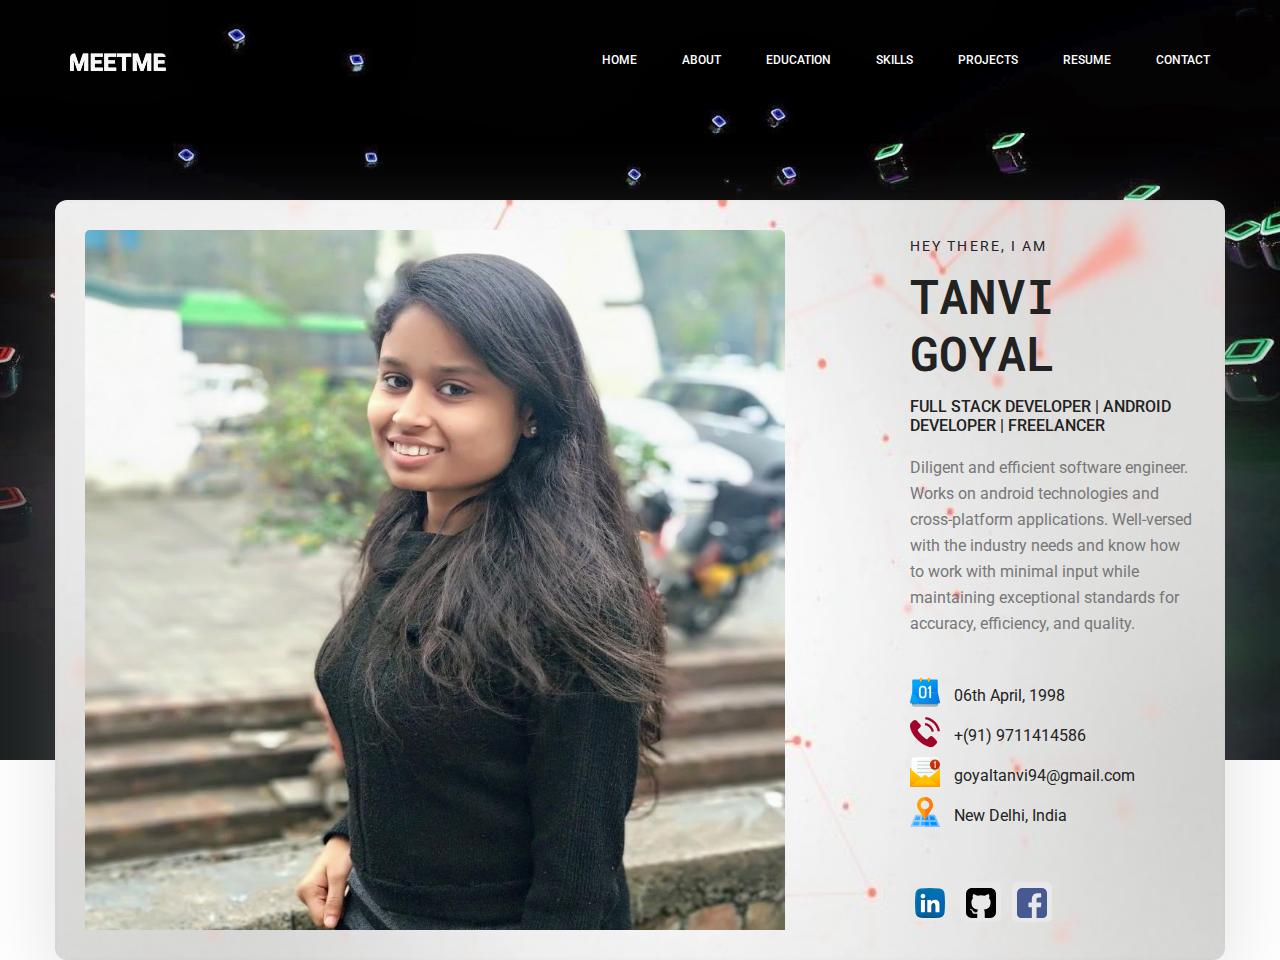
==== index.html @ 6b0bdce3 "Initial Commit" ====
<!doctype html>
<html lang="en">
    <head>
        <!-- Required meta tags -->
        <meta charset="utf-8">
        <meta name="viewport" content="width=device-width, initial-scale=1, shrink-to-fit=no">
        <link rel="icon" href="img/favicon.png" type="image/png">
        <title>Tanvi Goyal</title>
		<!-- Bootstrap CSS -->
		<link href="https://fonts.googleapis.com/css?family=Roboto+Mono" rel="stylesheet">
        <link rel="stylesheet" href="css/bootstrap.css">
        <link rel="stylesheet" href="vendors/linericon/style.css">
        <link rel="stylesheet" href="css/font-awesome.min.css">
        <link rel="stylesheet" href="vendors/owl-carousel/owl.carousel.min.css">
        <link rel="stylesheet" href="vendors/lightbox/simpleLightbox.css">
        <link rel="stylesheet" href="vendors/nice-select/css/nice-select.css">
        <link rel="stylesheet" href="vendors/animate-css/animate.css">
        <link rel="stylesheet" href="vendors/popup/magnific-popup.css">
        <link rel="stylesheet" href="vendors/flaticon/flaticon.css">
        <!-- main css -->
        <link rel="stylesheet" href="css/style.css">
        <link rel="stylesheet" href="css/responsive.css">
    </head>
    <body>
        
        <!--================Header Menu Area =================-->
        <header class="header_area">
            <div class="main_menu">
            	<nav class="navbar navbar-expand-lg navbar-light">
					<div class="container box_1620">
						<!-- Brand and toggle get grouped for better mobile display -->
						<a class="navbar-brand logo_h" href="index.html"><img src="img/logo.png" alt=""></a>
						<button class="navbar-toggler" type="button" data-toggle="collapse" data-target="#navbarSupportedContent" aria-controls="navbarSupportedContent" aria-expanded="false" aria-label="Toggle navigation">
							<span class="icon-bar"></span>
							<span class="icon-bar"></span>
							<span class="icon-bar"></span>
						</button>
						<!-- Collect the nav links, forms, and other content for toggling -->
						<div class="collapse navbar-collapse offset" id="navbarSupportedContent">
							<ul class="nav navbar-nav menu_nav ml-auto">
								<li class="nav-item active"><a class="nav-link" href="index.html">Home</a></li> 
								<li class="nav-item"><a class="nav-link" href="about-us.html">About</a></li> 
								<li class="nav-item"><a class="nav-link" href="education.html">Education</a></li>
								<li class="nav-item"><a class="nav-link" href="skills.html">Skills</a></li>
								<li class="nav-item"><a class="nav-link" href="projects.html">Projects</a></li>
								<li class="nav-item"><a class="nav-link" target="_blank" href="https://drive.google.com/open?id=12aSdVMGt-3EyUS4bukWmZRZyKfa_ncQS">Resume</a></li>  
								<li class="nav-item"><a class="nav-link" href="contact.html">Contact</a></li>
							</ul>
						</div> 
					</div>
            	</nav>
            </div>
        </header>
        <!--================Header Menu Area =================-->
        
        <!--================Home Banner Area =================-->
        <section class="home_banner_area" style="background:url('img/website_background.jpg') no-repeat ; background-size: 100% 100%; ">
           	<div class="container box_1620" style="background:url('img/home_background.jpg') no-repeat ; background-size: 100% 100%; ">
           		<div class="banner_inner d-flex align-items-center" >
					<div class="banner_content">
						<div class="media">
							<div class="d-flex">
								<img class="img-fluid"src="img/profile_pic.jpeg" style="height: 700px; width: 700px;" alt="">
							</div>
							<div class="media-body">
								<div class="personal_text">
									<h6>Hey There, I am</h6>
									<h3 class="name">Tanvi Goyal</h3>
									<h4>Full Stack Developer | Android Developer | Freelancer</h4>
									<p>Diligent and efficient software engineer. Works on android
										technologies and cross-platform applications. Well-versed with the
										industry needs and know how to work with minimal input while
										maintaining exceptional standards for accuracy, efficiency, and
										quality.</p>
									<ul class="list ">
										<li class="info-style"><img src="img/calendar.svg" style="height: 30px; width: auto; margin-right: 10px; padding: 0;margin-bottom: 10px"/> 06th April, 1998</li>
										<li class="info-style"><img src="img/telephone.svg" style="height: 30px; width: auto; margin-right: 10px; padding-left: 0;margin-bottom: 10px"/>  +(91) 9711414586</li>
										<li class="info-style"><img src="img/email.svg" style="height: 30px; width: auto; margin-right: 10px; padding-left: 0;margin-bottom: 10px"/> goyaltanvi94@gmail.com</li>
										<li class="info-style"><img src="img/map.svg" style="height: 30px; width: auto; margin-right: 10px; padding-left: 0;margin-bottom: 10px"/> New Delhi, India</li>
									</ul>
									<ul class="list personal_social">
										<li><a href="https://www.linkedin.com/in/tanvi-goyal-2b34b015a/"><img src="img/linkedin.svg" style="height: 30px; width: 30px; "/></a></li>
										<li><a href="https://github.com/Tanvi-Goyal"><img src="img/github-sign.svg" style="height: 30px; width: 30px; "/></a></li>
										<li><a href="https://www.facebook.com/profile.php?id=100012257649419"><img src="img/facebook.svg" style="height: 30px; width: 30px; "/></a></li>
									</ul>
								</div>
							</div>
						</div>
					</div>
				</div>
            </div>
        </section>
        <!--================End Home Banner Area =================-->
        
        <!-- Optional JavaScript -->
        <!-- jQuery first, then Popper.js, then Bootstrap JS -->
        <script src="js/jquery-3.3.1.min.js"></script>
        <script src="js/popper.js"></script>
        <script src="js/bootstrap.min.js"></script>
        <script src="js/stellar.js"></script>
        <script src="vendors/lightbox/simpleLightbox.min.js"></script>
        <script src="vendors/nice-select/js/jquery.nice-select.min.js"></script>
        <script src="vendors/isotope/imagesloaded.pkgd.min.js"></script>
        <script src="vendors/isotope/isotope.pkgd.min.js"></script>
        <script src="vendors/owl-carousel/owl.carousel.min.js"></script>
        <script src="vendors/popup/jquery.magnific-popup.min.js"></script>
        <script src="js/jquery.ajaxchimp.min.js"></script>
        <script src="vendors/counter-up/jquery.waypoints.min.js"></script>
        <script src="vendors/counter-up/jquery.counterup.min.js"></script>
        <script src="js/mail-script.js"></script>
        <script src="js/theme.js"></script>
    </body>
</html>
---- vendors/linericon/style.css ----
@font-face {
	font-family: 'Linearicons-Free';
	src:url('fonts/Linearicons-Free.eot?w118d');
	src:url('fonts/Linearicons-Free.eot?#iefixw118d') format('embedded-opentype'),
		url('fonts/Linearicons-Free.woff2?w118d') format('woff2'),
		url('fonts/Linearicons-Free.woff?w118d') format('woff'),
		url('fonts/Linearicons-Free.ttf?w118d') format('truetype'),
		url('fonts/Linearicons-Free.svg?w118d#Linearicons-Free') format('svg');
	font-weight: normal;
	font-style: normal;
}

.lnr {
	font-family: 'Linearicons-Free';
	speak: none;
	font-style: normal;
	font-weight: normal;
	font-variant: normal;
	text-transform: none;
	line-height: 1;

	/* Better Font Rendering =========== */
	-webkit-font-smoothing: antialiased;
	-moz-osx-font-smoothing: grayscale;
}

.lnr-home:before {
	content: "\e800";
}
.lnr-apartment:before {
	content: "\e801";
}
.lnr-pencil:before {
	content: "\e802";
}
.lnr-magic-wand:before {
	content: "\e803";
}
.lnr-drop:before {
	content: "\e804";
}
.lnr-lighter:before {
	content: "\e805";
}
.lnr-poop:before {
	content: "\e806";
}
.lnr-sun:before {
	content: "\e807";
}
.lnr-moon:before {
	content: "\e808";
}
.lnr-cloud:before {
	content: "\e809";
}
.lnr-cloud-upload:before {
	content: "\e80a";
}
.lnr-cloud-download:before {
	content: "\e80b";
}
.lnr-cloud-sync:before {
	content: "\e80c";
}
.lnr-cloud-check:before {
	content: "\e80d";
}
.lnr-database:before {
	content: "\e80e";
}
.lnr-lock:before {
	content: "\e80f";
}
.lnr-cog:before {
	content: "\e810";
}
.lnr-trash:before {
	content: "\e811";
}
.lnr-dice:before {
	content: "\e812";
}
.lnr-heart:before {
	content: "\e813";
}
.lnr-star:before {
	content: "\e814";
}
.lnr-star-half:before {
	content: "\e815";
}
.lnr-star-empty:before {
	content: "\e816";
}
.lnr-flag:before {
	content: "\e817";
}
.lnr-envelope:before {
	content: "\e818";
}
.lnr-paperclip:before {
	content: "\e819";
}
.lnr-inbox:before {
	content: "\e81a";
}
.lnr-eye:before {
	content: "\e81b";
}
.lnr-printer:before {
	content: "\e81c";
}
.lnr-file-empty:before {
	content: "\e81d";
}
.lnr-file-add:before {
	content: "\e81e";
}
.lnr-enter:before {
	content: "\e81f";
}
.lnr-exit:before {
	content: "\e820";
}
.lnr-graduation-hat:before {
	content: "\e821";
}
.lnr-license:before {
	content: "\e822";
}
.lnr-music-note:before {
	content: "\e823";
}
.lnr-film-play:before {
	content: "\e824";
}
.lnr-camera-video:before {
	content: "\e825";
}
.lnr-camera:before {
	content: "\e826";
}
.lnr-picture:before {
	content: "\e827";
}
.lnr-book:before {
	content: "\e828";
}
.lnr-bookmark:before {
	content: "\e829";
}
.lnr-user:before {
	content: "\e82a";
}
.lnr-users:before {
	content: "\e82b";
}
.lnr-shirt:before {
	content: "\e82c";
}
.lnr-store:before {
	content: "\e82d";
}
.lnr-cart:before {
	content: "\e82e";
}
.lnr-tag:before {
	content: "\e82f";
}
.lnr-phone-handset:before {
	content: "\e830";
}
.lnr-phone:before {
	content: "\e831";
}
.lnr-pushpin:before {
	content: "\e832";
}
.lnr-map-marker:before {
	content: "\e833";
}
.lnr-map:before {
	content: "\e834";
}
.lnr-location:before {
	content: "\e835";
}
.lnr-calendar-full:before {
	content: "\e836";
}
.lnr-keyboard:before {
	content: "\e837";
}
.lnr-spell-check:before {
	content: "\e838";
}
.lnr-screen:before {
	content: "\e839";
}
.lnr-smartphone:before {
	content: "\e83a";
}
.lnr-tablet:before {
	content: "\e83b";
}
.lnr-laptop:before {
	content: "\e83c";
}
.lnr-laptop-phone:before {
	content: "\e83d";
}
.lnr-power-switch:before {
	content: "\e83e";
}
.lnr-bubble:before {
	content: "\e83f";
}
.lnr-heart-pulse:before {
	content: "\e840";
}
.lnr-construction:before {
	content: "\e841";
}
.lnr-pie-chart:before {
	content: "\e842";
}
.lnr-chart-bars:before {
	content: "\e843";
}
.lnr-gift:before {
	content: "\e844";
}
.lnr-diamond:before {
	content: "\e845";
}
.lnr-linearicons:before {
	content: "\e846";
}
.lnr-dinner:before {
	content: "\e847";
}
.lnr-coffee-cup:before {
	content: "\e848";
}
.lnr-leaf:before {
	content: "\e849";
}
.lnr-paw:before {
	content: "\e84a";
}
.lnr-rocket:before {
	content: "\e84b";
}
.lnr-briefcase:before {
	content: "\e84c";
}
.lnr-bus:before {
	content: "\e84d";
}
.lnr-car:before {
	content: "\e84e";
}
.lnr-train:before {
	content: "\e84f";
}
.lnr-bicycle:before {
	content: "\e850";
}
.lnr-wheelchair:before {
	content: "\e851";
}
.lnr-select:before {
	content: "\e852";
}
.lnr-earth:before {
	content: "\e853";
}
.lnr-smile:before {
	content: "\e854";
}
.lnr-sad:before {
	content: "\e855";
}
.lnr-neutral:before {
	content: "\e856";
}
.lnr-mustache:before {
	content: "\e857";
}
.lnr-alarm:before {
	content: "\e858";
}
.lnr-bullhorn:before {
	content: "\e859";
}
.lnr-volume-high:before {
	content: "\e85a";
}
.lnr-volume-medium:before {
	content: "\e85b";
}
.lnr-volume-low:before {
	content: "\e85c";
}
.lnr-volume:before {
	content: "\e85d";
}
.lnr-mic:before {
	content: "\e85e";
}
.lnr-hourglass:before {
	content: "\e85f";
}
.lnr-undo:before {
	content: "\e860";
}
.lnr-redo:before {
	content: "\e861";
}
.lnr-sync:before {
	content: "\e862";
}
.lnr-history:before {
	content: "\e863";
}
.lnr-clock:before {
	content: "\e864";
}
.lnr-download:before {
	content: "\e865";
}
.lnr-upload:before {
	content: "\e866";
}
.lnr-enter-down:before {
	content: "\e867";
}
.lnr-exit-up:before {
	content: "\e868";
}
.lnr-bug:before {
	content: "\e869";
}
.lnr-code:before {
	content: "\e86a";
}
.lnr-link:before {
	content: "\e86b";
}
.lnr-unlink:before {
	content: "\e86c";
}
.lnr-thumbs-up:before {
	content: "\e86d";
}
.lnr-thumbs-down:before {
	content: "\e86e";
}
.lnr-magnifier:before {
	content: "\e86f";
}
.lnr-cross:before {
	content: "\e870";
}
.lnr-menu:before {
	content: "\e871";
}
.lnr-list:before {
	content: "\e872";
}
.lnr-chevron-up:before {
	content: "\e873";
}
.lnr-chevron-down:before {
	content: "\e874";
}
.lnr-chevron-left:before {
	content: "\e875";
}
.lnr-chevron-right:before {
	content: "\e876";
}
.lnr-arrow-up:before {
	content: "\e877";
}
.lnr-arrow-down:before {
	content: "\e878";
}
.lnr-arrow-left:before {
	content: "\e879";
}
.lnr-arrow-right:before {
	content: "\e87a";
}
.lnr-move:before {
	content: "\e87b";
}
.lnr-warning:before {
	content: "\e87c";
}
.lnr-question-circle:before {
	content: "\e87d";
}
.lnr-menu-circle:before {
	content: "\e87e";
}
.lnr-checkmark-circle:before {
	content: "\e87f";
}
.lnr-cross-circle:before {
	content: "\e880";
}
.lnr-plus-circle:before {
	content: "\e881";
}
.lnr-circle-minus:before {
	content: "\e882";
}
.lnr-arrow-up-circle:before {
	content: "\e883";
}
.lnr-arrow-down-circle:before {
	content: "\e884";
}
.lnr-arrow-left-circle:before {
	content: "\e885";
}
.lnr-arrow-right-circle:before {
	content: "\e886";
}
.lnr-chevron-up-circle:before {
	content: "\e887";
}
.lnr-chevron-down-circle:before {
	content: "\e888";
}
.lnr-chevron-left-circle:before {
	content: "\e889";
}
.lnr-chevron-right-circle:before {
	content: "\e88a";
}
.lnr-crop:before {
	content: "\e88b";
}
.lnr-frame-expand:before {
	content: "\e88c";
}
.lnr-frame-contract:before {
	content: "\e88d";
}
.lnr-layers:before {
	content: "\e88e";
}
.lnr-funnel:before {
	content: "\e88f";
}
.lnr-text-format:before {
	content: "\e890";
}
.lnr-text-format-remove:before {
	content: "\e891";
}
.lnr-text-size:before {
	content: "\e892";
}
.lnr-bold:before {
	content: "\e893";
}
.lnr-italic:before {
	content: "\e894";
}
.lnr-underline:before {
	content: "\e895";
}
.lnr-strikethrough:before {
	content: "\e896";
}
.lnr-highlight:before {
	content: "\e897";
}
.lnr-text-align-left:before {
	content: "\e898";
}
.lnr-text-align-center:before {
	content: "\e899";
}
.lnr-text-align-right:before {
	content: "\e89a";
}
.lnr-text-align-justify:before {
	content: "\e89b";
}
.lnr-line-spacing:before {
	content: "\e89c";
}
.lnr-indent-increase:before {
	content: "\e89d";
}
.lnr-indent-decrease:before {
	content: "\e89e";
}
.lnr-pilcrow:before {
	content: "\e89f";
}
.lnr-direction-ltr:before {
	content: "\e8a0";
}
.lnr-direction-rtl:before {
	content: "\e8a1";
}
.lnr-page-break:before {
	content: "\e8a2";
}
.lnr-sort-alpha-asc:before {
	content: "\e8a3";
}
.lnr-sort-amount-asc:before {
	content: "\e8a4";
}
.lnr-hand:before {
	content: "\e8a5";
}
.lnr-pointer-up:before {
	content: "\e8a6";
}
.lnr-pointer-right:before {
	content: "\e8a7";
}
.lnr-pointer-down:before {
	content: "\e8a8";
}
.lnr-pointer-left:before {
	content: "\e8a9";
}
---- vendors/lightbox/simpleLightbox.css ----
.slbOverlay, .slbWrapOuter, .slbWrap {
  position: fixed;
  top: 0;
  right: 0;
  bottom: 0;
  left: 0;
}

.slbOverlay {
  overflow: hidden;
  z-index: 2000;
  background-color: #000;
  opacity: 0.7;
  filter: alpha(opacity=70);
  -webkit-animation: slbOverlay 0.5s;
  -moz-animation: slbOverlay 0.5s;
  animation: slbOverlay 0.5s;
}

.slbWrapOuter {
  overflow-x: hidden;
  overflow-y: auto;
  z-index: 2010;
}

.slbWrap {
  position: absolute;
  text-align: center;
}

.slbWrap:before {
  content: "";
  display: inline-block;
  height: 100%;
  vertical-align: middle;
}

.slbContentOuter {
  display: inline-block;
  vertical-align: middle;
  margin: 0px auto;
  padding: 0 1em;
  box-sizing: border-box;
  z-index: 2020;
  text-align: left;
  max-width: 100%;
}

.slbContentEl .slbContentOuter {
  padding: 5em 1em;
}

.slbContent {
  position: relative;
}

.slbContentEl .slbContent {
  -webkit-animation: slbEnter 0.3s;
  -moz-animation: slbEnter 0.3s;
  animation: slbEnter 0.3s;
  background-color: #fff;
  box-shadow: 0 0.2em 1em rgba(0, 0, 0, 0.4);
}

.slbImageWrap {
  -webkit-animation: slbEnter 0.3s;
  -moz-animation: slbEnter 0.3s;
  animation: slbEnter 0.3s;
  position: relative;
}

.slbImageWrap:after {
  content: "";
  position: absolute;
  left: 0;
  right: 0;
  top: 5em;
  bottom: 5em;
  display: block;
  z-index: -1;
  box-shadow: 0 0.2em 1em rgba(0, 0, 0, 0.6);
  background-color: #FFF;
}

.slbImage {
  width: auto;
  max-width: 100%;
  height: auto;
  display: block;
  line-height: 0;
  box-sizing: border-box;
  padding: 5em 0;
  margin: 0 auto;
}

.slbCaption {
  display: inline-block;
  max-width: 100%;
  overflow: hidden;
  text-overflow: ellipsis;
  white-space: nowrap;
  word-wrap: normal;
  font-size: 1.4em;
  position: absolute;
  left: 0;
  right: 0;
  bottom: 0;
  padding: 0.71429em 0;
  color: #fff;
  color: rgba(255, 255, 255, 0.7);
  text-align: center;
}

.slbCloseBtn, .slbArrow {
  margin: 0;
  padding: 0;
  border: 0;
  cursor: pointer;
  background: none;
}

.slbCloseBtn::-moz-focus-inner, .slbArrow::-moz-focus-inner {
  padding: 0;
  border: 0;
}

.slbCloseBtn:hover, .slbArrow:hover {
  opacity: 0.5;
}

.slbCloseBtn:active, .slbArrow:active {
  opacity: 0.8;
}

.slbCloseBtn {
  -webkit-animation: slbEnter 0.3s;
  -moz-animation: slbEnter 0.3s;
  animation: slbEnter 0.3s;
  font-size: 3em;
  width: 1.66667em;
  height: 1.66667em;
  line-height: 1.66667em;
  position: absolute;
  right: -0.33333em;
  top: 0;
  color: #fff;
  color: rgba(255, 255, 255, 0.7);
  text-align: center;
    outline: none;
    box-shadow: none;
}

.slbLoading .slbCloseBtn {
  display: none;
}

.slbLoadingText {
  font-size: 1.4em;
  color: #fff;
  color: rgba(255, 255, 255, 0.9);
}

.slbArrows {
  position: fixed;
  top: 50%;
  left: 0;
  right: 0;
}

.slbLoading .slbArrows {
  display: none;
}

.slbArrow {
  position: absolute;
  top: 50%;
  margin-top: -5em;
  width: 5em;
  height: 10em;
  opacity: 0.7;
  text-indent: -999em;
  overflow: hidden;
    outline: none;
    box-shadow: none;
}

.slbArrow:before {
  content: "";
  position: absolute;
  top: 50%;
  left: 50%;
  margin: -0.8em 0 0 -0.8em;
  border: 0.8em solid transparent;
}

.slbArrow.next {
  right: 0;
}

.slbArrow.next:before {
  border-left-color: #fff;
}

.slbArrow.prev {
  left: 0;
}

.slbArrow.prev:before {
  border-right-color: #fff;
}

.slbIframeCont {
  width: 80em;
  height: 0;
  overflow: hidden;
  padding-top: 56.25%;
  margin: 5em 0;
}

.slbIframe {
  position: absolute;
  top: 0;
  left: 0;
  width: 100%;
  height: 100%;
  box-shadow: 0 0.2em 1em rgba(0, 0, 0, 0.6);
  background: #000;
}

@-webkit-keyframes slbOverlay {
  from {
    opacity: 0;
  }
  to {
    opacity: 0.7;
  }
}

@-moz-keyframes slbOverlay {
  from {
    opacity: 0;
  }
  to {
    opacity: 0.7;
  }
}

@keyframes slbOverlay {
  from {
    opacity: 0;
  }
  to {
    opacity: 0.7;
  }
}

@-webkit-keyframes slbEnter {
  from {
    opacity: 0;
    -webkit-transform: translate3d(0, -1em, 0);
  }
  to {
    opacity: 1;
    -webkit-transform: translate3d(0, 0, 0);
  }
}

@-moz-keyframes slbEnter {
  from {
    opacity: 0;
    -moz-transform: translate3d(0, -1em, 0);
  }
  to {
    opacity: 1;
    -moz-transform: translate3d(0, 0, 0);
  }
}

@keyframes slbEnter {
  from {
    opacity: 0;
    -webkit-transform: translate3d(0, -1em, 0);
    -moz-transform: translate3d(0, -1em, 0);
    -ms-transform: translate3d(0, -1em, 0);
    -o-transform: translate3d(0, -1em, 0);
    transform: translate3d(0, -1em, 0);
  }
  to {
    opacity: 1;
    -webkit-transform: translate3d(0, 0, 0);
    -moz-transform: translate3d(0, 0, 0);
    -ms-transform: translate3d(0, 0, 0);
    -o-transform: translate3d(0, 0, 0);
    transform: translate3d(0, 0, 0);
  }
}
---- vendors/nice-select/css/nice-select.css ----
.nice-select {
  -webkit-tap-highlight-color: transparent;
  background-color: #fff;
  border-radius: 5px;
  border: solid 1px #e8e8e8;
  box-sizing: border-box;
  clear: both;
  cursor: pointer;
  display: block;
  float: left;
  font-family: inherit;
  font-size: 14px;
  font-weight: normal;
  height: 42px;
  line-height: 40px;
  outline: none;
  padding-left: 18px;
  padding-right: 30px;
  position: relative;
  text-align: left !important;
  -webkit-transition: all 0.2s ease-in-out;
  transition: all 0.2s ease-in-out;
  -webkit-user-select: none;
     -moz-user-select: none;
      -ms-user-select: none;
          user-select: none;
  white-space: nowrap;
  width: auto; }
  .nice-select:hover {
    border-color: #dbdbdb; }
  .nice-select:active, .nice-select.open, .nice-select:focus {
    border-color: #999; }
  .nice-select:after {
    border-bottom: 2px solid #999;
    border-right: 2px solid #999;
    content: '';
    display: block;
    height: 5px;
    margin-top: -4px;
    pointer-events: none;
    position: absolute;
    right: 12px;
    top: 50%;
    -webkit-transform-origin: 66% 66%;
        -ms-transform-origin: 66% 66%;
            transform-origin: 66% 66%;
    -webkit-transform: rotate(45deg);
        -ms-transform: rotate(45deg);
            transform: rotate(45deg);
    -webkit-transition: all 0.15s ease-in-out;
    transition: all 0.15s ease-in-out;
    width: 5px; }
  .nice-select.open:after {
    -webkit-transform: rotate(-135deg);
        -ms-transform: rotate(-135deg);
            transform: rotate(-135deg); }
  .nice-select.open .list {
    opacity: 1;
    pointer-events: auto;
    -webkit-transform: scale(1) translateY(0);
        -ms-transform: scale(1) translateY(0);
            transform: scale(1) translateY(0); }
  .nice-select.disabled {
    border-color: #ededed;
    color: #999;
    pointer-events: none; }
    .nice-select.disabled:after {
      border-color: #cccccc; }
  .nice-select.wide {
    width: 100%; }
    .nice-select.wide .list {
      left: 0 !important;
      right: 0 !important; }
  .nice-select.right {
    float: right; }
    .nice-select.right .list {
      left: auto;
      right: 0; }
  .nice-select.small {
    font-size: 12px;
    height: 36px;
    line-height: 34px; }
    .nice-select.small:after {
      height: 4px;
      width: 4px; }
    .nice-select.small .option {
      line-height: 34px;
      min-height: 34px; }
  .nice-select .list {
    background-color: #fff;
    border-radius: 5px;
    box-shadow: 0 0 0 1px rgba(68, 68, 68, 0.11);
    box-sizing: border-box;
    margin-top: 4px;
    opacity: 0;
    overflow: hidden;
    padding: 0;
    pointer-events: none;
    position: absolute;
    top: 100%;
    left: 0;
    -webkit-transform-origin: 50% 0;
        -ms-transform-origin: 50% 0;
            transform-origin: 50% 0;
    -webkit-transform: scale(0.75) translateY(-21px);
        -ms-transform: scale(0.75) translateY(-21px);
            transform: scale(0.75) translateY(-21px);
    -webkit-transition: all 0.2s cubic-bezier(0.5, 0, 0, 1.25), opacity 0.15s ease-out;
    transition: all 0.2s cubic-bezier(0.5, 0, 0, 1.25), opacity 0.15s ease-out;
    z-index: 9; }
    .nice-select .list:hover .option:not(:hover) {
      background-color: transparent !important; }
  .nice-select .option {
    cursor: pointer;
    font-weight: 400;
    line-height: 40px;
    list-style: none;
    min-height: 40px;
    outline: none;
    padding-left: 18px;
    padding-right: 29px;
    text-align: left;
    -webkit-transition: all 0.2s;
    transition: all 0.2s; }
    .nice-select .option:hover, .nice-select .option.focus, .nice-select .option.selected.focus {
      background-color: #f6f6f6; }
    .nice-select .option.selected {
      font-weight: bold; }
    .nice-select .option.disabled {
      background-color: transparent;
      color: #999;
      cursor: default; }

.no-csspointerevents .nice-select .list {
  display: none; }

.no-csspointerevents .nice-select.open .list {
  display: block; }
---- vendors/flaticon/flaticon.css ----
/*
  	Flaticon icon font: Flaticon
  	Creation date: 26/06/2018 17:19
  	*/

@font-face {
  font-family: "Flaticon";
  src: url("./Flaticon.eot");
  src: url("./Flaticon.eot?#iefix") format("embedded-opentype"),
       url("./Flaticon.woff") format("woff"),
       url("./Flaticon.ttf") format("truetype"),
       url("./Flaticon.svg#Flaticon") format("svg");
  font-weight: normal;
  font-style: normal;
}

@media screen and (-webkit-min-device-pixel-ratio:0) {
  @font-face {
    font-family: "Flaticon";
    src: url("./Flaticon.svg#Flaticon") format("svg");
  }
}

[class^="flaticon-"]:before, [class*=" flaticon-"]:before,
[class^="flaticon-"]:after, [class*=" flaticon-"]:after {   
  font-family: Flaticon;
        font-size: 20px;
font-style: normal;
margin-left: 20px;
}

.flaticon-skyline:before { content: "\f100"; }
.flaticon-sketch:before { content: "\f101"; }
.flaticon-city:before { content: "\f102"; }
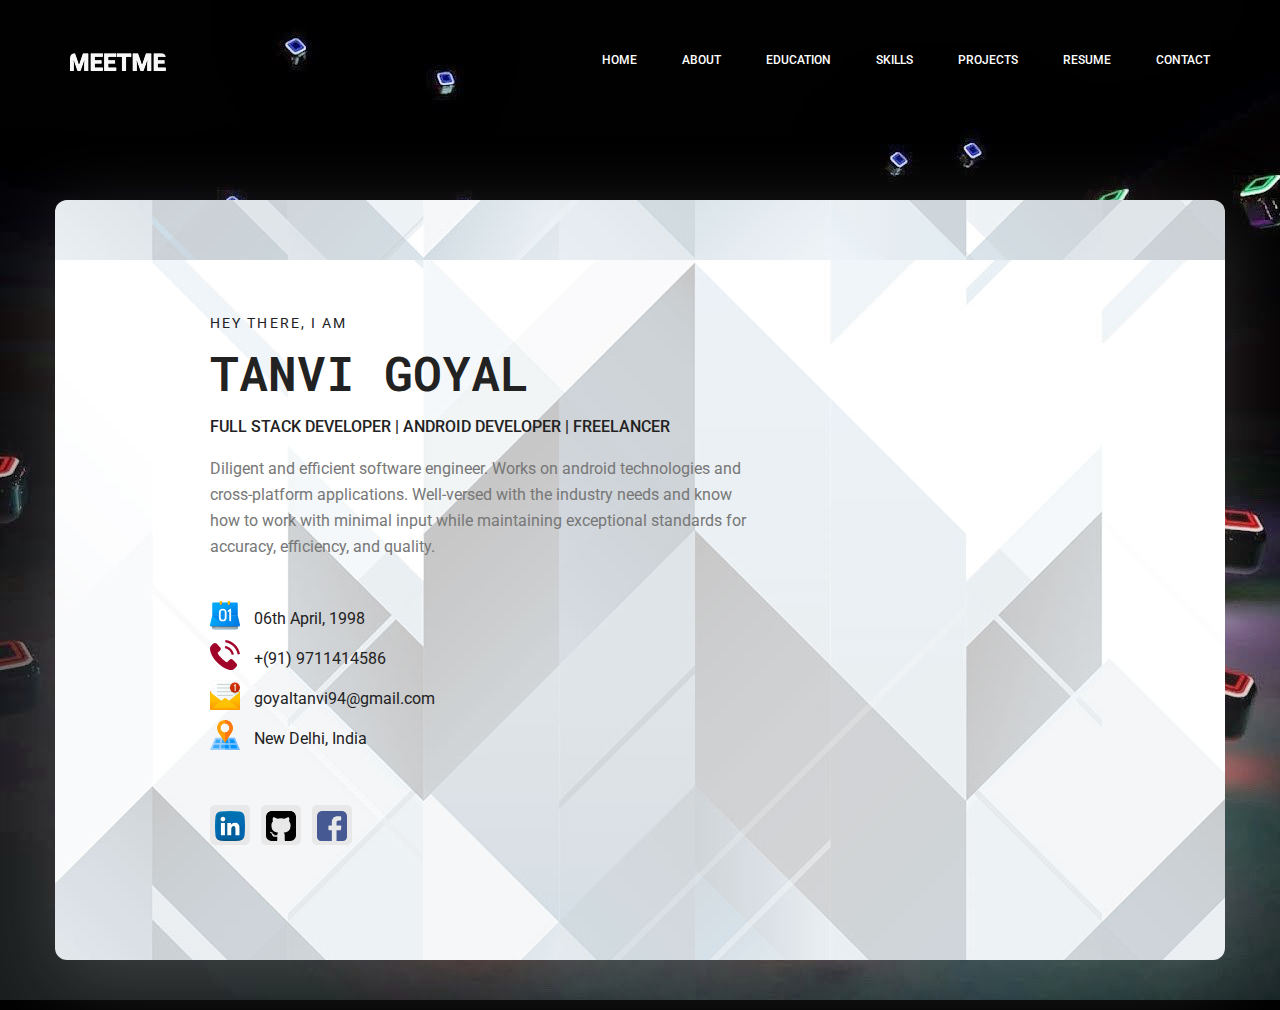
==== commit 9f75c95d: "Styling" ====
--- a/index.html
+++ b/index.html
@@ -1,113 +1,113 @@
-<!doctype html>
-<html lang="en">
-    <head>
-        <!-- Required meta tags -->
-        <meta charset="utf-8">
-        <meta name="viewport" content="width=device-width, initial-scale=1, shrink-to-fit=no">
-        <link rel="icon" href="img/favicon.png" type="image/png">
-        <title>Tanvi Goyal</title>
-		<!-- Bootstrap CSS -->
-		<link href="https://fonts.googleapis.com/css?family=Roboto+Mono" rel="stylesheet">
-        <link rel="stylesheet" href="css/bootstrap.css">
-        <link rel="stylesheet" href="vendors/linericon/style.css">
-        <link rel="stylesheet" href="css/font-awesome.min.css">
-        <link rel="stylesheet" href="vendors/owl-carousel/owl.carousel.min.css">
-        <link rel="stylesheet" href="vendors/lightbox/simpleLightbox.css">
-        <link rel="stylesheet" href="vendors/nice-select/css/nice-select.css">
-        <link rel="stylesheet" href="vendors/animate-css/animate.css">
-        <link rel="stylesheet" href="vendors/popup/magnific-popup.css">
-        <link rel="stylesheet" href="vendors/flaticon/flaticon.css">
-        <!-- main css -->
-        <link rel="stylesheet" href="css/style.css">
-        <link rel="stylesheet" href="css/responsive.css">
-    </head>
-    <body>
-        
-        <!--================Header Menu Area =================-->
-        <header class="header_area">
-            <div class="main_menu">
-            	<nav class="navbar navbar-expand-lg navbar-light">
-					<div class="container box_1620">
-						<!-- Brand and toggle get grouped for better mobile display -->
-						<a class="navbar-brand logo_h" href="index.html"><img src="img/logo.png" alt=""></a>
-						<button class="navbar-toggler" type="button" data-toggle="collapse" data-target="#navbarSupportedContent" aria-controls="navbarSupportedContent" aria-expanded="false" aria-label="Toggle navigation">
-							<span class="icon-bar"></span>
-							<span class="icon-bar"></span>
-							<span class="icon-bar"></span>
-						</button>
-						<!-- Collect the nav links, forms, and other content for toggling -->
-						<div class="collapse navbar-collapse offset" id="navbarSupportedContent">
-							<ul class="nav navbar-nav menu_nav ml-auto">
-								<li class="nav-item active"><a class="nav-link" href="index.html">Home</a></li> 
-								<li class="nav-item"><a class="nav-link" href="about-us.html">About</a></li> 
-								<li class="nav-item"><a class="nav-link" href="education.html">Education</a></li>
-								<li class="nav-item"><a class="nav-link" href="skills.html">Skills</a></li>
-								<li class="nav-item"><a class="nav-link" href="projects.html">Projects</a></li>
-								<li class="nav-item"><a class="nav-link" target="_blank" href="https://drive.google.com/open?id=12aSdVMGt-3EyUS4bukWmZRZyKfa_ncQS">Resume</a></li>  
-								<li class="nav-item"><a class="nav-link" href="contact.html">Contact</a></li>
-							</ul>
-						</div> 
-					</div>
-            	</nav>
-            </div>
-        </header>
-        <!--================Header Menu Area =================-->
-        
-        <!--================Home Banner Area =================-->
-        <section class="home_banner_area" style="background:url('img/website_background.jpg') no-repeat ; background-size: 100% 100%; ">
-           	<div class="container box_1620" style="background:url('img/home_background.jpg') no-repeat ; background-size: 100% 100%; ">
-           		<div class="banner_inner d-flex align-items-center" >
-					<div class="banner_content">
-						<div class="media">
-							<div class="d-flex">
-								<img class="img-fluid"src="img/profile_pic.jpeg" style="height: 700px; width: 700px;" alt="">
-							</div>
-							<div class="media-body">
-								<div class="personal_text">
-									<h6>Hey There, I am</h6>
-									<h3 class="name">Tanvi Goyal</h3>
-									<h4>Full Stack Developer | Android Developer | Freelancer</h4>
-									<p>Diligent and efficient software engineer. Works on android
-										technologies and cross-platform applications. Well-versed with the
-										industry needs and know how to work with minimal input while
-										maintaining exceptional standards for accuracy, efficiency, and
-										quality.</p>
-									<ul class="list ">
-										<li class="info-style"><img src="img/calendar.svg" style="height: 30px; width: auto; margin-right: 10px; padding: 0;margin-bottom: 10px"/> 06th April, 1998</li>
-										<li class="info-style"><img src="img/telephone.svg" style="height: 30px; width: auto; margin-right: 10px; padding-left: 0;margin-bottom: 10px"/>  +(91) 9711414586</li>
-										<li class="info-style"><img src="img/email.svg" style="height: 30px; width: auto; margin-right: 10px; padding-left: 0;margin-bottom: 10px"/> goyaltanvi94@gmail.com</li>
-										<li class="info-style"><img src="img/map.svg" style="height: 30px; width: auto; margin-right: 10px; padding-left: 0;margin-bottom: 10px"/> New Delhi, India</li>
-									</ul>
-									<ul class="list personal_social">
-										<li><a href="https://www.linkedin.com/in/tanvi-goyal-2b34b015a/"><img src="img/linkedin.svg" style="height: 30px; width: 30px; "/></a></li>
-										<li><a href="https://github.com/Tanvi-Goyal"><img src="img/github-sign.svg" style="height: 30px; width: 30px; "/></a></li>
-										<li><a href="https://www.facebook.com/profile.php?id=100012257649419"><img src="img/facebook.svg" style="height: 30px; width: 30px; "/></a></li>
-									</ul>
-								</div>
-							</div>
-						</div>
-					</div>
-				</div>
-            </div>
-        </section>
-        <!--================End Home Banner Area =================-->
-        
-        <!-- Optional JavaScript -->
-        <!-- jQuery first, then Popper.js, then Bootstrap JS -->
-        <script src="js/jquery-3.3.1.min.js"></script>
-        <script src="js/popper.js"></script>
-        <script src="js/bootstrap.min.js"></script>
-        <script src="js/stellar.js"></script>
-        <script src="vendors/lightbox/simpleLightbox.min.js"></script>
-        <script src="vendors/nice-select/js/jquery.nice-select.min.js"></script>
-        <script src="vendors/isotope/imagesloaded.pkgd.min.js"></script>
-        <script src="vendors/isotope/isotope.pkgd.min.js"></script>
-        <script src="vendors/owl-carousel/owl.carousel.min.js"></script>
-        <script src="vendors/popup/jquery.magnific-popup.min.js"></script>
-        <script src="js/jquery.ajaxchimp.min.js"></script>
-        <script src="vendors/counter-up/jquery.waypoints.min.js"></script>
-        <script src="vendors/counter-up/jquery.counterup.min.js"></script>
-        <script src="js/mail-script.js"></script>
-        <script src="js/theme.js"></script>
-    </body>
+<!doctype html>
+<html lang="en">
+    <head>
+        <!-- Required meta tags -->
+        <meta charset="utf-8">
+        <meta name="viewport" content="width=device-width, initial-scale=1, shrink-to-fit=no">
+        <link rel="icon" href="img/favicon.png" type="image/png">
+        <title>Tanvi Goyal</title>
+		<!-- Bootstrap CSS -->
+		<link href="https://fonts.googleapis.com/css?family=Roboto+Mono" rel="stylesheet">
+        <link rel="stylesheet" href="css/bootstrap.css">
+        <link rel="stylesheet" href="vendors/linericon/style.css">
+        <link rel="stylesheet" href="css/font-awesome.min.css">
+        <link rel="stylesheet" href="vendors/owl-carousel/owl.carousel.min.css">
+        <link rel="stylesheet" href="vendors/lightbox/simpleLightbox.css">
+        <link rel="stylesheet" href="vendors/nice-select/css/nice-select.css">
+        <link rel="stylesheet" href="vendors/animate-css/animate.css">
+        <link rel="stylesheet" href="vendors/popup/magnific-popup.css">
+        <link rel="stylesheet" href="vendors/flaticon/flaticon.css">
+        <!-- main css -->
+        <link rel="stylesheet" href="css/style.css">
+        <link rel="stylesheet" href="css/responsive.css">
+    </head>
+    <body>
+        
+        <!--================Header Menu Area =================-->
+        <header class="header_area">
+            <div class="main_menu">
+            	<nav class="navbar navbar-expand-lg navbar-light">
+					<div class="container box_1620">
+						<!-- Brand and toggle get grouped for better mobile display -->
+						<a class="navbar-brand logo_h" href="index.html"><img src="img/logo.png" alt=""></a>
+						<button class="navbar-toggler" type="button" data-toggle="collapse" data-target="#navbarSupportedContent" aria-controls="navbarSupportedContent" aria-expanded="false" aria-label="Toggle navigation">
+							<span class="icon-bar"></span>
+							<span class="icon-bar"></span>
+							<span class="icon-bar"></span>
+						</button>
+						<!-- Collect the nav links, forms, and other content for toggling -->
+						<div class="collapse navbar-collapse offset" id="navbarSupportedContent">
+							<ul class="nav navbar-nav menu_nav ml-auto">
+								<li class="nav-item active"><a class="nav-link" href="index.html">Home</a></li> 
+								<li class="nav-item"><a class="nav-link" href="about-us.html">About</a></li> 
+								<li class="nav-item"><a class="nav-link" href="education.html">Education</a></li>
+								<li class="nav-item"><a class="nav-link" href="skills.html">Skills</a></li>
+								<li class="nav-item"><a class="nav-link" href="projects.html">Projects</a></li>
+								<li class="nav-item"><a class="nav-link" target="_blank" href="https://drive.google.com/open?id=12aSdVMGt-3EyUS4bukWmZRZyKfa_ncQS">Resume</a></li>  
+								<li class="nav-item"><a class="nav-link" href="contact.html">Contact</a></li>
+							</ul>
+						</div> 
+					</div>
+            	</nav>
+            </div>
+        </header>
+        <!--================Header Menu Area =================-->
+        
+        <!--================Home Banner Area =================-->
+        <section class="home_banner_area">
+           	<div class="container box_1620">
+           		<div class="banner_inner d-flex align-items-center" >
+					<div class="banner_content">
+						<div class="media">
+							<div class="d-flex">
+								<img class="img-fluid pro_pic" src="img/p.jpg" alt="">
+							</div>
+							<div class="media-body">
+								<div class="personal_text">
+									<h6>Hey There, I am</h6>
+									<h3 class="name">Tanvi Goyal</h3>
+									<h4>Full Stack Developer | Android Developer | Freelancer</h4>
+									<p>Diligent and efficient software engineer. Works on android
+										technologies and cross-platform applications. Well-versed with the
+										industry needs and know how to work with minimal input while
+										maintaining exceptional standards for accuracy, efficiency, and
+										quality.</p>
+									<ul class="list ">
+										<li class="info-style"><img src="img/calendar.svg" style="height: 30px; width: auto; margin-right: 10px; padding: 0;margin-bottom: 10px"/> 06th April, 1998</li>
+										<li class="info-style"><img src="img/telephone.svg" style="height: 30px; width: auto; margin-right: 10px; padding-left: 0;margin-bottom: 10px"/>  +(91) 9711414586</li>
+										<li class="info-style"><img src="img/email.svg" style="height: 30px; width: auto; margin-right: 10px; padding-left: 0;margin-bottom: 10px"/> goyaltanvi94@gmail.com</li>
+										<li class="info-style"><img src="img/map.svg" style="height: 30px; width: auto; margin-right: 10px; padding-left: 0;margin-bottom: 10px"/> New Delhi, India</li>
+									</ul>
+									<ul class="list personal_social">
+										<li><a href="https://www.linkedin.com/in/tanvi-goyal-2b34b015a/"><img src="img/linkedin.svg" style="height: 30px; width: 30px; "/></a></li>
+										<li><a href="https://github.com/Tanvi-Goyal"><img src="img/github-sign.svg" style="height: 30px; width: 30px; "/></a></li>
+										<li><a href="https://www.facebook.com/profile.php?id=100012257649419"><img src="img/facebook.svg" style="height: 30px; width: 30px; "/></a></li>
+									</ul>
+								</div>
+							</div>
+						</div>
+					</div>
+				</div>
+            </div>
+        </section>
+        <!--================End Home Banner Area =================-->
+        
+        <!-- Optional JavaScript -->
+        <!-- jQuery first, then Popper.js, then Bootstrap JS -->
+        <script src="js/jquery-3.3.1.min.js"></script>
+        <script src="js/popper.js"></script>
+        <script src="js/bootstrap.min.js"></script>
+        <script src="js/stellar.js"></script>
+        <script src="vendors/lightbox/simpleLightbox.min.js"></script>
+        <script src="vendors/nice-select/js/jquery.nice-select.min.js"></script>
+        <script src="vendors/isotope/imagesloaded.pkgd.min.js"></script>
+        <script src="vendors/isotope/isotope.pkgd.min.js"></script>
+        <script src="vendors/owl-carousel/owl.carousel.min.js"></script>
+        <script src="vendors/popup/jquery.magnific-popup.min.js"></script>
+        <script src="js/jquery.ajaxchimp.min.js"></script>
+        <script src="vendors/counter-up/jquery.waypoints.min.js"></script>
+        <script src="vendors/counter-up/jquery.counterup.min.js"></script>
+        <script src="js/mail-script.js"></script>
+        <script src="js/theme.js"></script>
+    </body>
 </html>--- a/css/style.css
+++ b/css/style.css
@@ -156,7 +156,8 @@
   flex-direction: column;
   justify-content: space-around;
   align-items: center;
-  margin: 0;
+  float: none; /* Added */
+  margin: 20px;
 }
 
 .card:hover {
@@ -174,6 +175,8 @@
   font-size: 16px;
   font-family: "Roboto", sans-serif;
   font-weight: normal;
+  background-image: url(../img/website_background.jpg);
+  background-repeat: repeat;
   color: #777777; }
 
 h1, h2, h3, h4, h5, h6 {
@@ -416,17 +419,17 @@
 .home_banner_area {
   position: relative;
   z-index: 1;
-  background-image: -moz-linear-gradient(0deg, #766dff 0%, #88f3ff 100%);
-  background-image: -webkit-linear-gradient(0deg, #766dff 0%, #88f3ff 100%);
-  background-image: -ms-linear-gradient(0deg, #766dff 0%, #88f3ff 100%);
-  margin-bottom: 200px; }
+  margin-bottom: 250px; }
   .home_banner_area .box_1620 {
     min-height: 700px;
     border-radius: 12px;
     position: relative;
     bottom: -200px;
-    background: #fff;
+    background-image: url("../img/b1.jpg");
+    background-repeat: repeat-y;
+    background-position-y: 60px;
     padding: 30px;
+
     box-shadow: 0px 20px 80px 0px rgba(153, 153, 153, 0.3); }
   .home_banner_area .banner_inner {
     position: relative;
@@ -2911,7 +2914,6 @@
   margin-bottom: -45px; }
 
 .h_gallery_item {
-  display: inline-block;
   margin-bottom: 45px; }
   .h_gallery_item .g_img_item {
     position: relative;
@@ -3256,3 +3258,7 @@
 transition: all 0.3s ease-in-out;
 }
 /*# sourceMappingURL=style.css.map */
+
+.pro_pic{
+  height: 700px;
+}--- a/css/responsive.css
+++ b/css/responsive.css
@@ -1,442 +1,442 @@
-@media (max-width:1619px){
-	/* Main Menu Area css
-	============================================================================================ */
-   .header_area .navbar .search {
-		margin-left: 40px;
-	}
-	/* End Main Menu Area css
-	============================================================================================ */
-	.banner_area .box_1620 {
-		border-radius: 0px;
-	}
-}
-@media (max-width:1300px){
-	.testimonials_area .owl-prev, .testimonials_area .owl-next {
-		right: auto;
-		left: 50%;
-		transform: translateX(-50%);
-		bottom: 25px;
-		top: auto;
-	}
-	.testimonials_area .owl-prev{
-		transform: rotate(90deg);
-	}
-	.testimonials_area .owl-next{
-		transform: rotate(90deg);
-		margin-left: -40px;
-	}
-}
-@media (max-width:1199px){
-	/* Main Menu Area css
-	============================================================================================ */
-	.header_area .navbar .nav .nav-item {
-		margin-right: 28px;
-	}
-	/* End Main Menu Area css
-	============================================================================================ */
-	/* Home Banner Area css
-	============================================================================================ */
-	.home_banner_area {
-		min-height: 728px;
-		margin-bottom: 120px;
-	}
-	.home_banner_area .banner_inner {
-		min-height: 650px;
-	}
-	.header_area .navbar .nav .nav-item.submenu ul {
-		left: auto;
-		right: 0px;
-	}
-	/* End Home Banner Area css
-	============================================================================================ */
-	.banner_content .media{
-		display: block;
-	}
-	.home_banner_area .banner_content{
-		max-width: 500px;
-		margin: auto;
-	}
-	.home_banner_area .banner_inner .banner_content .media .d-flex {
-		padding-right: 0px;
-		display: block;
-		width: 100%;
-	}
-	.home_banner_area .banner_inner .banner_content .media .d-flex img {
-		width: 100%;
-		height: 100%;
-	}
-	.home_banner_area .banner_inner .banner_content .media .media-body {
-		margin-top: 30px;
-	}
-	.home_banner_area .box_1620 {
-		bottom: -130px;
-	}
-	.profile_inner .personal_text {
-		padding-left: 0px;
-	}
-	.home_banner_area.blog_banner .banner_inner{
-		min-height: 728px;
-	}
-	.home_banner_area.blog_banner {
-		margin-bottom: 0px;
-	}
-}
-
-@media (max-width:991px){
-	/* Main Menu Area css
-	============================================================================================ */
-    .navbar-toggler {
-        border: none;
-        border-radius: 0px;
-        padding: 0px;
-        cursor: pointer;
-        margin-top: 27px;
-        margin-bottom: 23px;
-    }
-	.header_area .navbar {
-		background: #000;
-	}
-    .navbar-toggler[aria-expanded="false"] span:nth-child(2) {
-		opacity: 1;
-	}
-	.navbar-toggler[aria-expanded="true"] span:nth-child(2) {
-		opacity: 0;
-	}
-	.navbar-toggler[aria-expanded="true"] span:first-child {
-		transform: rotate(-45deg);
-		position: relative;
-		top: 7.5px;
-	}
-	.navbar-toggler[aria-expanded="true"] span:last-child {
-		transform: rotate(45deg);
-		bottom: 6px;
-		position: relative;
-	}
-	.navbar-toggler span{
-		display: block;
-		width: 25px;
-		height: 3px;
-		background: #fff;
-		margin: auto;
-		margin-bottom: 4px;
-		transition: all 400ms linear;
-		cursor: pointer;
-	}
-    .navbar .container{
-        padding-left: 15px;
-        padding-right: 15px;
-    }
-    .nav{
-        padding: 0px 0px;
-    }
-	.header_area + section, .header_area + row, .header_area + div {
-		margin-top: 117px;
-	}
-    .header_top .nav{
-        padding: 0px;
-    }
-    .header_area .navbar .nav .nav-item .nav-link{
-        line-height: 40px;
-        margin-right: 0px;
-        display: block;
-		border-bottom: 1px solid #ededed33;
-		border-radius: 0px;
-    }
-	.header_area.navbar_fixed .main_menu .navbar .nav .nav-item .nav-link {
-		line-height: 40px;
-	}
-    .header_area .navbar .search{
-        margin-left: 0px;
-    }
-	.header_area .navbar-collapse{
-		max-height: 340px;
-		overflow-y: scroll;
-	}
-	.header_area .navbar .nav .nav-item.submenu ul .nav-item .nav-link {
-		padding: 0px 15px;
-	}
-	.header_area .navbar .nav .nav-item {
-		margin-right: 0px;
-	}
-	.header_area + section, .header_area + row, .header_area + div {
-		margin-top: 0px;
-	}
-	/* End Main Menu Area css
-	============================================================================================ */
-	/* Blog page Area css
-	============================================================================================ */
-	.categories_post img{
-        width: 100%;
-    }
-	.categories_post {
-		max-width: 360px;
-		margin: 0 auto;
-	}
-	.blog_categorie_area .col-lg-4{
-        margin-top: 30px;
-    }
-    .blog_area{
-        padding-bottom: 80px;
-    }
-    .single-post-area .blog_right_sidebar{
-        margin-top: 30px;
-    }
-	/* End Blog page Area css
-	============================================================================================ */
-	
-	/* Contact Page Area css
-	============================================================================================ */
-	.contact_info{
-		margin-bottom: 50px;
-	}
-	.c_details_list{
-		margin-top: 30px;
-	}
-	/* End Contact page Area css
-	============================================================================================ */
-	.home_banner_area .donation_inner{
-		margin-bottom: -30px;
-	}
-	.home_banner_area .dontation_item{
-		max-width: 350px;
-		margin: auto;
-	}
-	/* Footer Area css
-	============================================================================================ */
-	.footer-area .col-sm-6{
-		margin-bottom: 30px;
-	}
-	.footer_area .f_widget{
-		margin-bottom: 30px;
-	}
-	.footer_area .footer_inner{
-		margin-bottom: -30px;
-	}
-	/* End End Footer Area css
-	============================================================================================ */
-	.welcome_text{
-		margin-bottom: 30px;
-	}
-	.banner_area .box_1620 {
-		bottom: -71px;
-	}
-	.banner_area {
-		margin-bottom: 71px;
-	}
-	.profile_inner .personal_text {
-		padding-top: 30px;
-	}
-}
-@media (max-width:767px){
-	.home_banner_area {
-		min-height: 570px;
-		margin-bottom: 120px;
-	}
-	.home_banner_area .banner_inner {
-		min-height: 500px;
-	}
-	.home_banner_area .box_1620 {
-		min-height: 500px;
-	}
-	.home_banner_area .banner_inner .banner_content {
-		margin-top: 0px;
-	}
-	/* Blog Page Area css
-	============================================================================================ */
-    .blog_banner .banner_inner .blog_b_text h2 {
-		font-size: 40px;
-		line-height: 50px;
-	}
-	.blog_info.text-right{
-		text-align: left !important;
-		margin-bottom: 10px;
-	}
-	/* End Blog Page Area css
-	============================================================================================ */
-	.home_banner_area .banner_inner .banner_content h3 {
-		font-size: 45px;
-		line-height: 55px;
-	}
-	.home_banner_area .banner_inner .banner_content p br {
-		display: none;
-	}
-	.home_banner_area .banner_inner .banner_content h3 span {
-		line-height: 45px;
-		padding-bottom: 0px;
-		padding-top: 0px;
-	}
-	/* Footer Area css
-	============================================================================================ */
-	.footer-bottom{
-		text-align: center;
-	}
-	.footer-bottom .footer-social {
-		text-align: center;
-		margin-top: 15px;
-	}
-	/* End End Footer Area css
-	============================================================================================ */
-	.service_inner .col-lg-3 {
-		margin-bottom: 0px;
-	}
-	.service_img{
-		max-width: 405px;
-		margin: auto;
-	}
-	.service_inner .service_text {
-		padding-top: 30px;
-		padding-bottom: 30px;
-		max-width: 405px;
-		margin: 0px auto 0px;
-	}
-	.instagram_image a {
-		flex: 0 0 33.33%;
-		max-width: 33.33%;
-	}
-	.wel_item {
-		margin-bottom: 30px;
-	}
-}
-@media (max-width:600px){
-	
-}
-@media (max-width:575px){
-	.top_menu {
-		display: none;
-	}
-	.header_area + section, .header_area + row, .header_area + div {
-		margin-top: 0px;
-	}
-    /* Home Banner Area css
-	============================================================================================ */
-	.home_banner_area .banner_inner .banner_content h2 {
-		font-size: 28px;
-	}
-	.home_banner_area {
-		min-height: 570px;
-	}
-	.home_banner_area .banner_inner {
-		min-height: 500px;
-	}
-	.blog_banner .banner_inner .blog_b_text {
-		margin-top: 0px;
-	}
-	.home_banner_area .banner_inner .banner_content h5 {
-		margin-top: 0px;
-	}
-	/* End Home Banner Area css
-	============================================================================================ */
-	.p_120 {
-		padding-top: 70px;
-		padding-bottom: 70px;
-	}
-	.main_title h2 {
-		font-size: 25px;
-	}
-	/* Elements Area css
-	============================================================================================ */
-	.sample-text-area {
-		padding: 70px 0 70px 0;
-	}
-	.generic-blockquote {
-		padding: 30px 15px 30px 30px;
-	}
-	/* End Elements Area css
-	============================================================================================ */
-	
-	/* Blog Page Area css
-	============================================================================================ */
-	.blog_details h2 {
-		font-size: 20px;
-		line-height: 30px;
-	}
-	.blog_banner .banner_inner .blog_b_text h2 {
-		font-size: 28px;
-		line-height: 38px;
-	}
-	/* End Blog Page Area css
-	============================================================================================ */
-	/* Footer Area css
-	============================================================================================ */
-	.footer-area {
-		padding: 70px 0px;
-	}
-	/* End End Footer Area css
-	============================================================================================ */
-	.pad_top {
-		padding-top: 70px;
-	}
-	.pad_bt {
-		padding-bottom: 70px;
-	}
-	.home_banner_area .box_1620 {
-		bottom: -71px;
-		border-radius: 0px;
-	}
-	.home_banner_area {
-		margin-bottom: 71px;
-	}
-	.tabs_inner .nav.nav-tabs li a {
-		line-height: 42px;
-		padding: 0px 18px;
-	}
-	.gallery_f_inner{
-		max-width: 340px;
-		margin: 0px auto -45px;
-	}
-	.blog_categorie_area {
-		padding-top: 70px;
-		padding-bottom: 70px;
-	}
-}
-
-@media (max-width:480px){
-	/* Main Menu Area css
-	============================================================================================ */
-	.header_area .navbar-collapse{
-		max-height: 250px;
-	}
-	/* End Main Menu Area css
-	============================================================================================ */
-	
-	/* Home Banner Area css
-	============================================================================================ */
-    .home_banner_area .banner_inner .banner_content {
-		padding: 30px 15px;
-		margin-top: 0px;
-	}
-	.banner_content .white_btn {
-		display: block;
-	}
-	/* End Home Banner Area css
-	============================================================================================ */
-	.banner_area .banner_inner .banner_content h2 {
-		font-size: 32px;
-	}
-	/* Blog Page Area css
-	============================================================================================ */
-	.comments-area .thumb {
-		margin-right: 10px;
-	}
-	/* End Blog Page Area css
-	============================================================================================ */
-	.tabs_inner .tab-content .tab-pane .list::before {
-		display: none;
-	}
-	.tabs_inner .tab-content .tab-pane .list li .media .d-flex {
-		padding-right: 0px;
-		padding-bottom: 18px;
-	}
-	.tabs_inner .tab-content .tab-pane .list li .media {
-		display: block;
-	}
-	.tabs_inner .tab-content .tab-pane .list li span {
-		display: none;
-	}
-	.tabs_inner .nav.nav-tabs {
-		margin-bottom: 0px;
-	}
-	.isotope_fillter .gallery_filter li {
-		margin-right: 17px;
-	}
+@media (max-width:1619px){
+	/* Main Menu Area css
+	============================================================================================ */
+   .header_area .navbar .search {
+		margin-left: 40px;
+	}
+	/* End Main Menu Area css
+	============================================================================================ */
+	.banner_area .box_1620 {
+		border-radius: 0px;
+	}
+}
+@media (max-width:1300px){
+	.testimonials_area .owl-prev, .testimonials_area .owl-next {
+		right: auto;
+		left: 50%;
+		transform: translateX(-50%);
+		bottom: 25px;
+		top: auto;
+	}
+	.testimonials_area .owl-prev{
+		transform: rotate(90deg);
+	}
+	.testimonials_area .owl-next{
+		transform: rotate(90deg);
+		margin-left: -40px;
+	}
+}
+@media (max-width:1199px){
+	/* Main Menu Area css
+	============================================================================================ */
+	.header_area .navbar .nav .nav-item {
+		margin-right: 28px;
+	}
+	/* End Main Menu Area css
+	============================================================================================ */
+	/* Home Banner Area css
+	============================================================================================ */
+	.home_banner_area {
+		min-height: 728px;
+		margin-bottom: 120px;
+	}
+	.home_banner_area .banner_inner {
+		min-height: 650px;
+	}
+	.header_area .navbar .nav .nav-item.submenu ul {
+		left: auto;
+		right: 0px;
+	}
+	/* End Home Banner Area css
+	============================================================================================ */
+	.banner_content .media{
+		display: block;
+	}
+	.home_banner_area .banner_content{
+		max-width: 500px;
+		margin: auto;
+	}
+	.home_banner_area .banner_inner .banner_content .media .d-flex {
+		padding-right: 0px;
+		display: block;
+		width: 100%;
+	}
+	.home_banner_area .banner_inner .banner_content .media .d-flex img {
+		width: 100%;
+		height: 100%;
+	}
+	.home_banner_area .banner_inner .banner_content .media .media-body {
+		margin-top: 30px;
+	}
+	.home_banner_area .box_1620 {
+		bottom: -130px;
+	}
+	.profile_inner .personal_text {
+		padding-left: 0px;
+	}
+	.home_banner_area.blog_banner .banner_inner{
+		min-height: 728px;
+	}
+	.home_banner_area.blog_banner {
+		margin-bottom: 0px;
+	}
+}
+
+@media (max-width:991px){
+	/* Main Menu Area css
+	============================================================================================ */
+    .navbar-toggler {
+        border: none;
+        border-radius: 0px;
+        padding: 0px;
+        cursor: pointer;
+        margin-top: 27px;
+        margin-bottom: 23px;
+    }
+	.header_area .navbar {
+		background: #000;
+	}
+    .navbar-toggler[aria-expanded="false"] span:nth-child(2) {
+		opacity: 1;
+	}
+	.navbar-toggler[aria-expanded="true"] span:nth-child(2) {
+		opacity: 0;
+	}
+	.navbar-toggler[aria-expanded="true"] span:first-child {
+		transform: rotate(-45deg);
+		position: relative;
+		top: 7.5px;
+	}
+	.navbar-toggler[aria-expanded="true"] span:last-child {
+		transform: rotate(45deg);
+		bottom: 6px;
+		position: relative;
+	}
+	.navbar-toggler span{
+		display: block;
+		width: 25px;
+		height: 3px;
+		background: #fff;
+		margin: auto;
+		margin-bottom: 4px;
+		transition: all 400ms linear;
+		cursor: pointer;
+	}
+    .navbar .container{
+        padding-left: 15px;
+        padding-right: 15px;
+    }
+    .nav{
+        padding: 0px 0px;
+    }
+	.header_area + section, .header_area + row, .header_area + div {
+		margin-top: 117px;
+	}
+    .header_top .nav{
+        padding: 0px;
+    }
+    .header_area .navbar .nav .nav-item .nav-link{
+        line-height: 40px;
+        margin-right: 0px;
+        display: block;
+		border-bottom: 1px solid #ededed33;
+		border-radius: 0px;
+    }
+	.header_area.navbar_fixed .main_menu .navbar .nav .nav-item .nav-link {
+		line-height: 40px;
+	}
+    .header_area .navbar .search{
+        margin-left: 0px;
+    }
+	.header_area .navbar-collapse{
+		max-height: 340px;
+		overflow-y: scroll;
+	}
+	.header_area .navbar .nav .nav-item.submenu ul .nav-item .nav-link {
+		padding: 0px 15px;
+	}
+	.header_area .navbar .nav .nav-item {
+		margin-right: 0px;
+	}
+	.header_area + section, .header_area + row, .header_area + div {
+		margin-top: 0px;
+	}
+	/* End Main Menu Area css
+	============================================================================================ */
+	/* Blog page Area css
+	============================================================================================ */
+	.categories_post img{
+        width: 100%;
+    }
+	.categories_post {
+		max-width: 360px;
+		margin: 0 auto;
+	}
+	.blog_categorie_area .col-lg-4{
+        margin-top: 30px;
+    }
+    .blog_area{
+        padding-bottom: 80px;
+    }
+    .single-post-area .blog_right_sidebar{
+        margin-top: 30px;
+    }
+	/* End Blog page Area css
+	============================================================================================ */
+	
+	/* Contact Page Area css
+	============================================================================================ */
+	.contact_info{
+		margin-bottom: 50px;
+	}
+	.c_details_list{
+		margin-top: 30px;
+	}
+	/* End Contact page Area css
+	============================================================================================ */
+	.home_banner_area .donation_inner{
+		margin-bottom: -30px;
+	}
+	.home_banner_area .dontation_item{
+		max-width: 350px;
+		margin: auto;
+	}
+	/* Footer Area css
+	============================================================================================ */
+	.footer-area .col-sm-6{
+		margin-bottom: 30px;
+	}
+	.footer_area .f_widget{
+		margin-bottom: 30px;
+	}
+	.footer_area .footer_inner{
+		margin-bottom: -30px;
+	}
+	/* End End Footer Area css
+	============================================================================================ */
+	.welcome_text{
+		margin-bottom: 30px;
+	}
+	.banner_area .box_1620 {
+		bottom: -71px;
+	}
+	.banner_area {
+		margin-bottom: 71px;
+	}
+	.profile_inner .personal_text {
+		padding-top: 30px;
+	}
+}
+@media (max-width:767px){
+	.home_banner_area {
+		min-height: 570px;
+		margin-bottom: 120px;
+	}
+	.home_banner_area .banner_inner {
+		min-height: 500px;
+	}
+	.home_banner_area .box_1620 {
+		min-height: 500px;
+	}
+	.home_banner_area .banner_inner .banner_content {
+		margin-top: 0px;
+	}
+	/* Blog Page Area css
+	============================================================================================ */
+    .blog_banner .banner_inner .blog_b_text h2 {
+		font-size: 40px;
+		line-height: 50px;
+	}
+	.blog_info.text-right{
+		text-align: left !important;
+		margin-bottom: 10px;
+	}
+	/* End Blog Page Area css
+	============================================================================================ */
+	.home_banner_area .banner_inner .banner_content h3 {
+		font-size: 45px;
+		line-height: 55px;
+	}
+	.home_banner_area .banner_inner .banner_content p br {
+		display: none;
+	}
+	.home_banner_area .banner_inner .banner_content h3 span {
+		line-height: 45px;
+		padding-bottom: 0px;
+		padding-top: 0px;
+	}
+	/* Footer Area css
+	============================================================================================ */
+	.footer-bottom{
+		text-align: center;
+	}
+	.footer-bottom .footer-social {
+		text-align: center;
+		margin-top: 15px;
+	}
+	/* End End Footer Area css
+	============================================================================================ */
+	.service_inner .col-lg-3 {
+		margin-bottom: 0px;
+	}
+	.service_img{
+		max-width: 405px;
+		margin: auto;
+	}
+	.service_inner .service_text {
+		padding-top: 30px;
+		padding-bottom: 30px;
+		max-width: 405px;
+		margin: 0px auto 0px;
+	}
+	.instagram_image a {
+		flex: 0 0 33.33%;
+		max-width: 33.33%;
+	}
+	.wel_item {
+		margin-bottom: 30px;
+	}
+}
+@media (max-width:600px){
+	
+}
+@media (max-width:575px){
+	.top_menu {
+		display: none;
+	}
+	.header_area + section, .header_area + row, .header_area + div {
+		margin-top: 0px;
+	}
+    /* Home Banner Area css
+	============================================================================================ */
+	.home_banner_area .banner_inner .banner_content h2 {
+		font-size: 28px;
+	}
+	.home_banner_area {
+		min-height: 570px;
+	}
+	.home_banner_area .banner_inner {
+		min-height: 500px;
+	}
+	.blog_banner .banner_inner .blog_b_text {
+		margin-top: 0px;
+	}
+	.home_banner_area .banner_inner .banner_content h5 {
+		margin-top: 0px;
+	}
+	/* End Home Banner Area css
+	============================================================================================ */
+	.p_120 {
+		padding-top: 70px;
+		padding-bottom: 70px;
+	}
+	.main_title h2 {
+		font-size: 25px;
+	}
+	/* Elements Area css
+	============================================================================================ */
+	.sample-text-area {
+		padding: 70px 0 70px 0;
+	}
+	.generic-blockquote {
+		padding: 30px 15px 30px 30px;
+	}
+	/* End Elements Area css
+	============================================================================================ */
+	
+	/* Blog Page Area css
+	============================================================================================ */
+	.blog_details h2 {
+		font-size: 20px;
+		line-height: 30px;
+	}
+	.blog_banner .banner_inner .blog_b_text h2 {
+		font-size: 28px;
+		line-height: 38px;
+	}
+	/* End Blog Page Area css
+	============================================================================================ */
+	/* Footer Area css
+	============================================================================================ */
+	.footer-area {
+		padding: 70px 0px;
+	}
+	/* End End Footer Area css
+	============================================================================================ */
+	.pad_top {
+		padding-top: 70px;
+	}
+	.pad_bt {
+		padding-bottom: 70px;
+	}
+	.home_banner_area .box_1620 {
+		bottom: -71px;
+		border-radius: 0px;
+	}
+	.home_banner_area {
+		margin-bottom: 71px;
+	}
+	.tabs_inner .nav.nav-tabs li a {
+		line-height: 42px;
+		padding: 0px 18px;
+	}
+	.gallery_f_inner{
+		max-width: 340px;
+		margin: 0px auto -45px;
+	}
+	.blog_categorie_area {
+		padding-top: 70px;
+		padding-bottom: 70px;
+	}
+}
+
+@media (max-width:480px){
+	/* Main Menu Area css
+	============================================================================================ */
+	.header_area .navbar-collapse{
+		max-height: 250px;
+	}
+	/* End Main Menu Area css
+	============================================================================================ */
+	
+	/* Home Banner Area css
+	============================================================================================ */
+    .home_banner_area .banner_inner .banner_content {
+		padding: 30px 15px;
+		margin-top: 0px;
+	}
+	.banner_content .white_btn {
+		display: block;
+	}
+	/* End Home Banner Area css
+	============================================================================================ */
+	.banner_area .banner_inner .banner_content h2 {
+		font-size: 32px;
+	}
+	/* Blog Page Area css
+	============================================================================================ */
+	.comments-area .thumb {
+		margin-right: 10px;
+	}
+	/* End Blog Page Area css
+	============================================================================================ */
+	.tabs_inner .tab-content .tab-pane .list::before {
+		display: none;
+	}
+	.tabs_inner .tab-content .tab-pane .list li .media .d-flex {
+		padding-right: 0px;
+		padding-bottom: 18px;
+	}
+	.tabs_inner .tab-content .tab-pane .list li .media {
+		display: block;
+	}
+	.tabs_inner .tab-content .tab-pane .list li span {
+		display: none;
+	}
+	.tabs_inner .nav.nav-tabs {
+		margin-bottom: 0px;
+	}
+	.isotope_fillter .gallery_filter li {
+		margin-right: 17px;
+	}
 }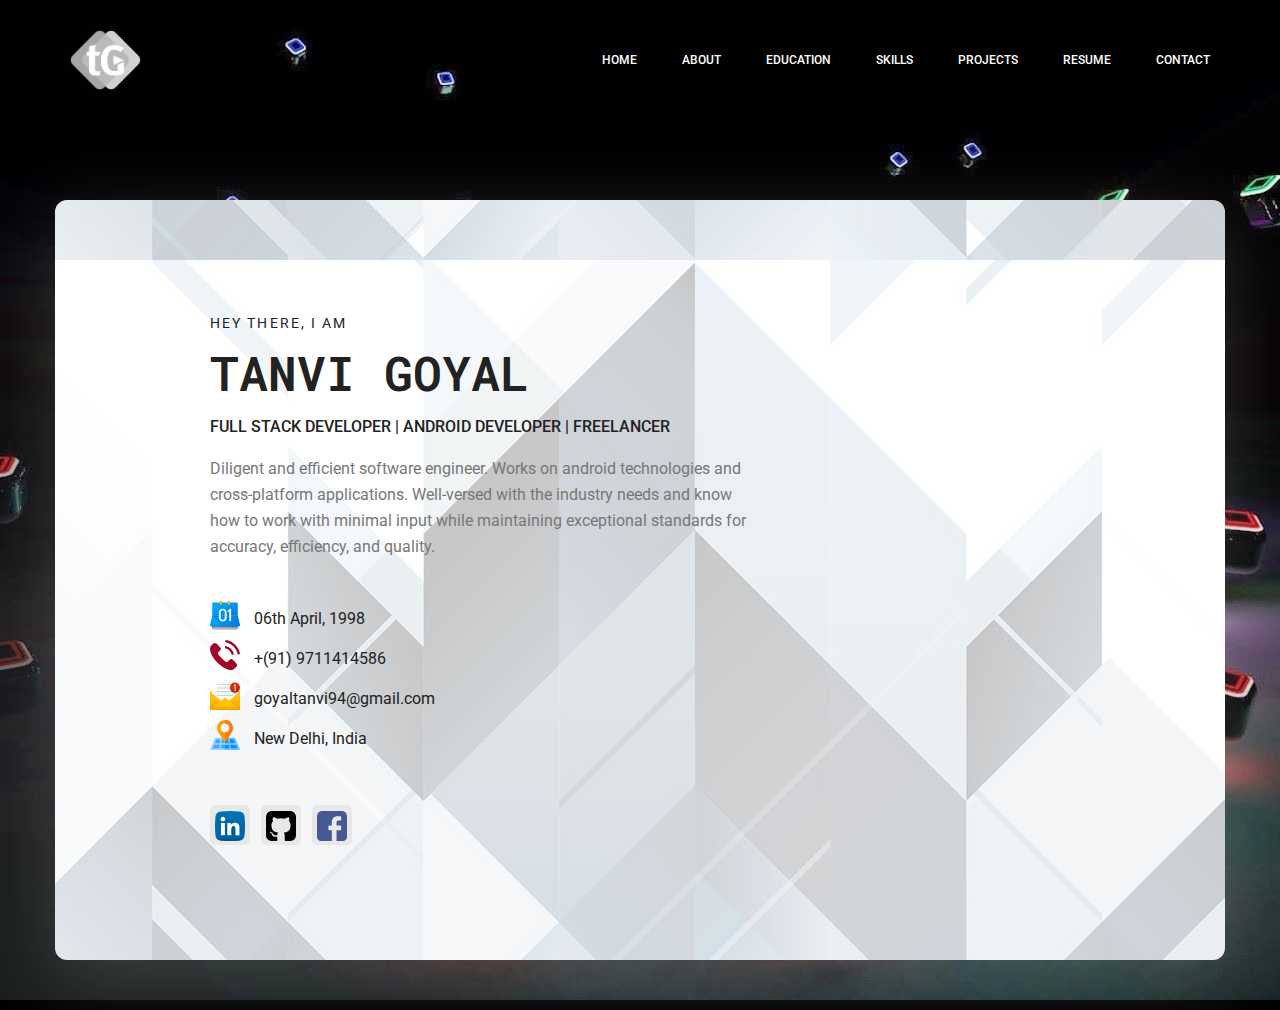
==== commit 4a9705a8: "Features done!" ====
--- a/index.html
+++ b/index.html
@@ -4,7 +4,7 @@
         <!-- Required meta tags -->
         <meta charset="utf-8">
         <meta name="viewport" content="width=device-width, initial-scale=1, shrink-to-fit=no">
-        <link rel="icon" href="img/favicon.png" type="image/png">
+        <link rel="icon" href="img/website_logo.png" type="image/png">
         <title>Tanvi Goyal</title>
 		<!-- Bootstrap CSS -->
 		<link href="https://fonts.googleapis.com/css?family=Roboto+Mono" rel="stylesheet">
@@ -20,7 +20,19 @@
         <!-- main css -->
         <link rel="stylesheet" href="css/style.css">
         <link rel="stylesheet" href="css/responsive.css">
-    </head>
+	</head>
+	
+<!-- Global site tag (gtag.js) - Google Analytics -->
+<script async src="https://www.googletagmanager.com/gtag/js?id=UA-136855896-1"></script>
+<script>
+  window.dataLayer = window.dataLayer || [];
+  function gtag(){dataLayer.push(arguments);}
+  gtag('js', new Date());
+
+  gtag('config', 'UA-136855896-1');
+</script>
+
+
     <body>
         
         <!--================Header Menu Area =================-->
@@ -29,7 +41,7 @@
             	<nav class="navbar navbar-expand-lg navbar-light">
 					<div class="container box_1620">
 						<!-- Brand and toggle get grouped for better mobile display -->
-						<a class="navbar-brand logo_h" href="index.html"><img src="img/logo.png" alt=""></a>
+						<a class="navbar-brand" href="index.html"><img class="web_image" src="img/website_logo.png" alt="" ></a>
 						<button class="navbar-toggler" type="button" data-toggle="collapse" data-target="#navbarSupportedContent" aria-controls="navbarSupportedContent" aria-expanded="false" aria-label="Toggle navigation">
 							<span class="icon-bar"></span>
 							<span class="icon-bar"></span>
--- a/css/style.css
+++ b/css/style.css
@@ -71,6 +71,15 @@
   margin-right: 10px;
   margin-bottom: 10px;
   background: transparent;
+}
+.web_image {
+  height: 60px;
+}
+
+@media(max-width:992px) {
+  .web_image {
+    padding: 10px; 
+  }
 }
 
 .experience_heading {
@@ -253,7 +262,7 @@
   width: 100%;
   top: 0;
   left: 0;
-  z-index: 99;
+  z-index: 2;
   transition: background 0.4s, all 0.3s linear; }
   .header_area .navbar {
     background: transparent;
@@ -426,10 +435,8 @@
     position: relative;
     bottom: -200px;
     background-image: url("../img/b1.jpg");
-    background-repeat: repeat-y;
     background-position-y: 60px;
     padding: 30px;
-
     box-shadow: 0px 20px 80px 0px rgba(153, 153, 153, 0.3); }
   .home_banner_area .banner_inner {
     position: relative;
@@ -2611,18 +2618,11 @@
 .wel_item {
   border: 2px solid #878ff3fd;
   padding: 20px 20px;
-  
   border-radius: 5px; }
-
   .wel_item:hover{
     background: #80cbf0;
     border: 4px solid rgb(89, 89, 241);
   }
-  .wel_item i {
-    font-size: 24px;
-    background: linear-gradient(to right, #766dff 0%, #86e7ff 70%);
-    -webkit-background-clip: text;
-    -webkit-text-fill-color: transparent; }
   .wel_item h5 {
     font-size: 18px;
     font-family: "Heebo", sans-serif;
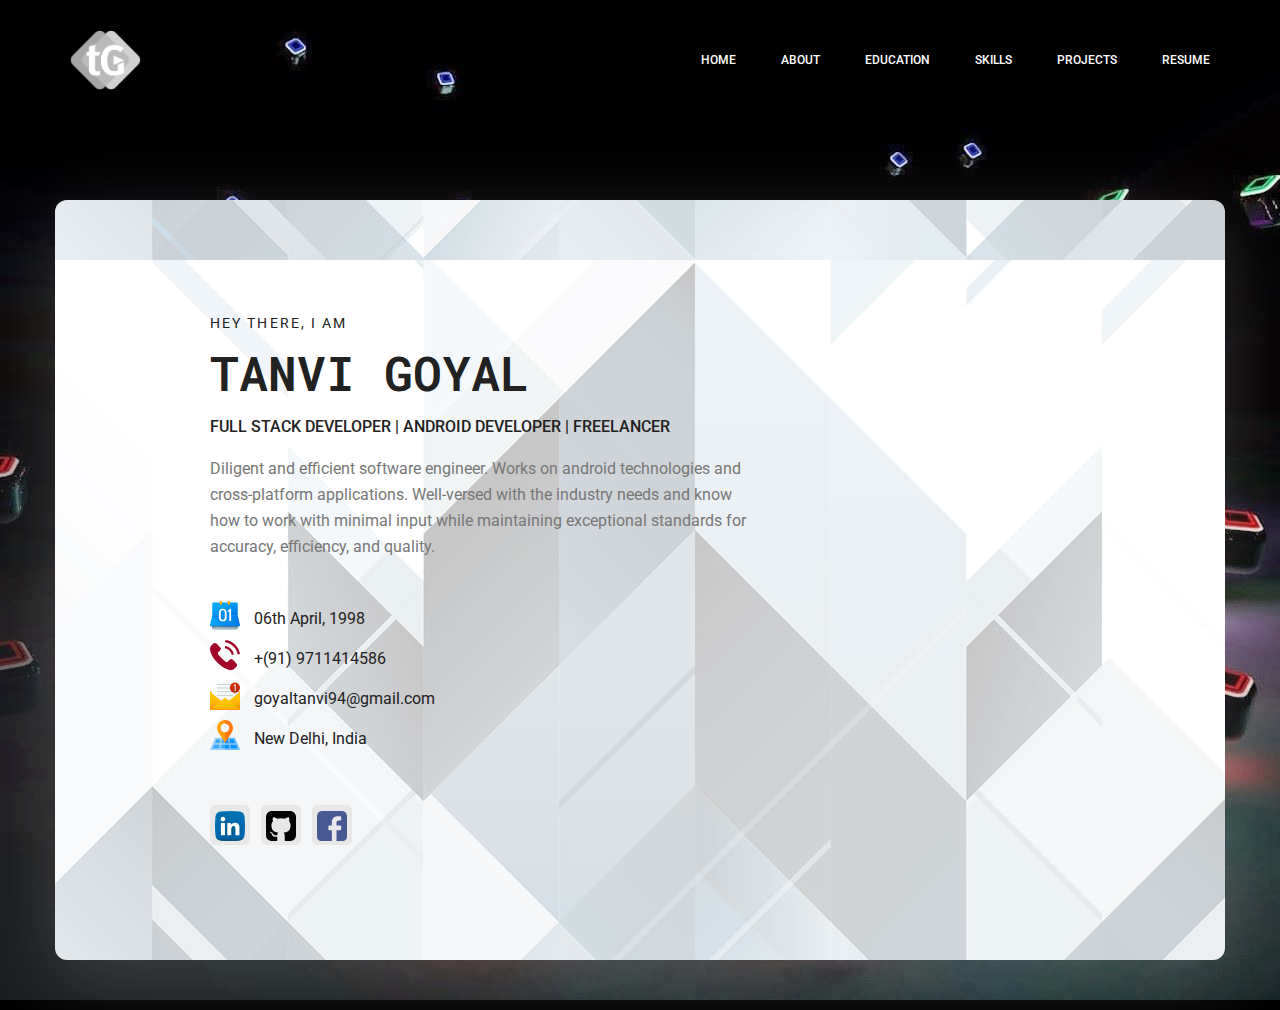
==== commit a354046c: "Initial Test" ====
--- a/index.html
+++ b/index.html
@@ -34,7 +34,6 @@
 
 
     <body>
-        
         <!--================Header Menu Area =================-->
         <header class="header_area">
             <div class="main_menu">
@@ -56,7 +55,7 @@
 								<li class="nav-item"><a class="nav-link" href="skills.html">Skills</a></li>
 								<li class="nav-item"><a class="nav-link" href="projects.html">Projects</a></li>
 								<li class="nav-item"><a class="nav-link" target="_blank" href="https://drive.google.com/open?id=12aSdVMGt-3EyUS4bukWmZRZyKfa_ncQS">Resume</a></li>  
-								<li class="nav-item"><a class="nav-link" href="contact.html">Contact</a></li>
+								<!-- <li class="nav-item"><a class="nav-link" href="contact.html">Contact</a></li> -->
 							</ul>
 						</div> 
 					</div>
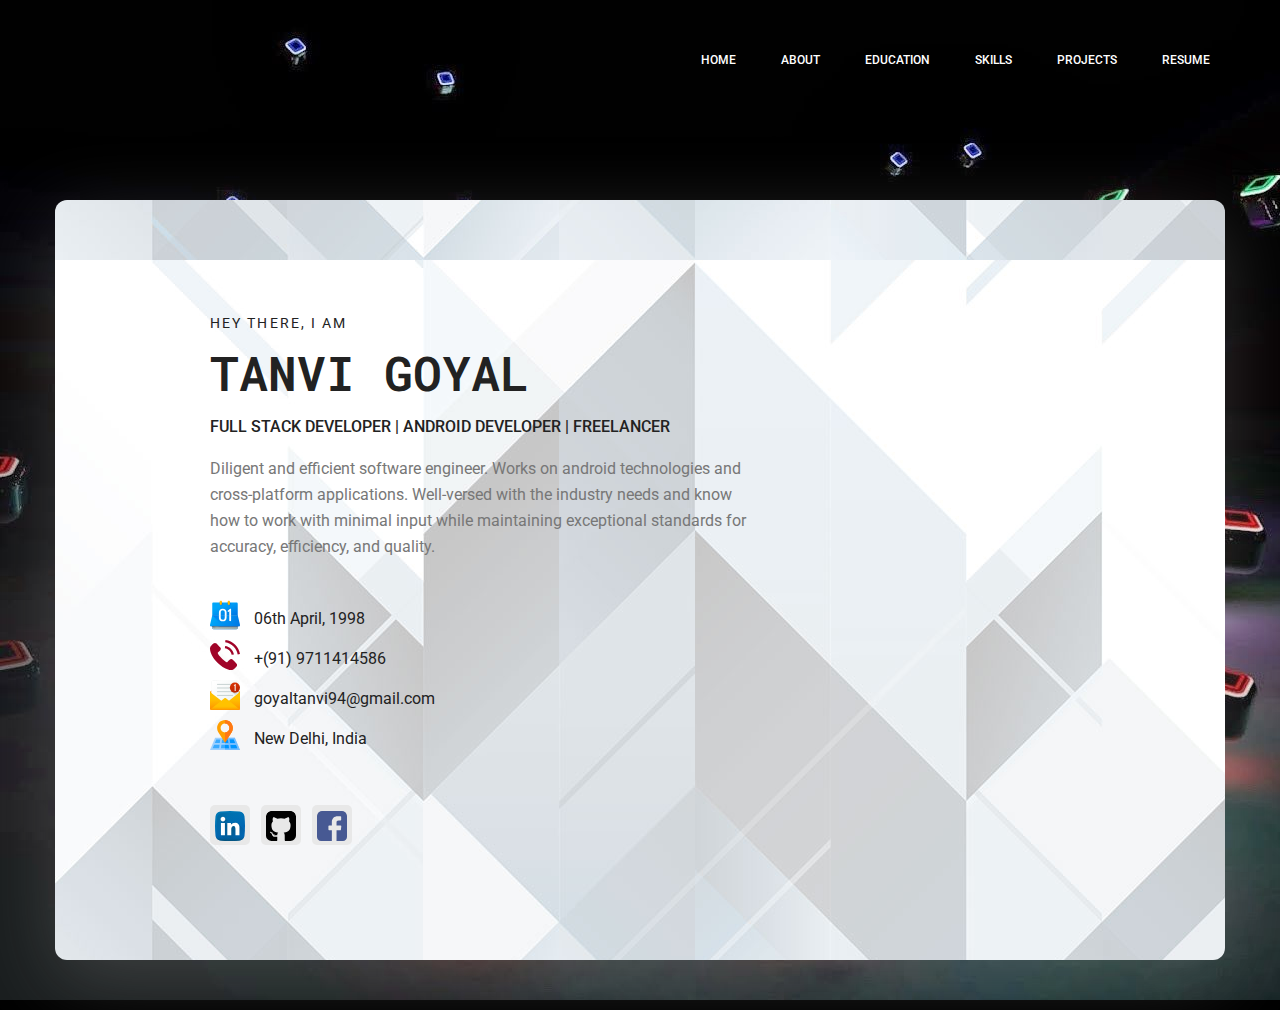
==== commit a011dead: "Initial Test" ====
--- a/index.html
+++ b/index.html
@@ -40,7 +40,7 @@
             	<nav class="navbar navbar-expand-lg navbar-light">
 					<div class="container box_1620">
 						<!-- Brand and toggle get grouped for better mobile display -->
-						<a class="navbar-brand" href="index.html"><img class="web_image" src="img/website_logo.png" alt="" ></a>
+						<a class="navbar-brand" href="index.html"><img class="web_image" title="Tanvi Goyal" alt="" ></a>
 						<button class="navbar-toggler" type="button" data-toggle="collapse" data-target="#navbarSupportedContent" aria-controls="navbarSupportedContent" aria-expanded="false" aria-label="Toggle navigation">
 							<span class="icon-bar"></span>
 							<span class="icon-bar"></span>
